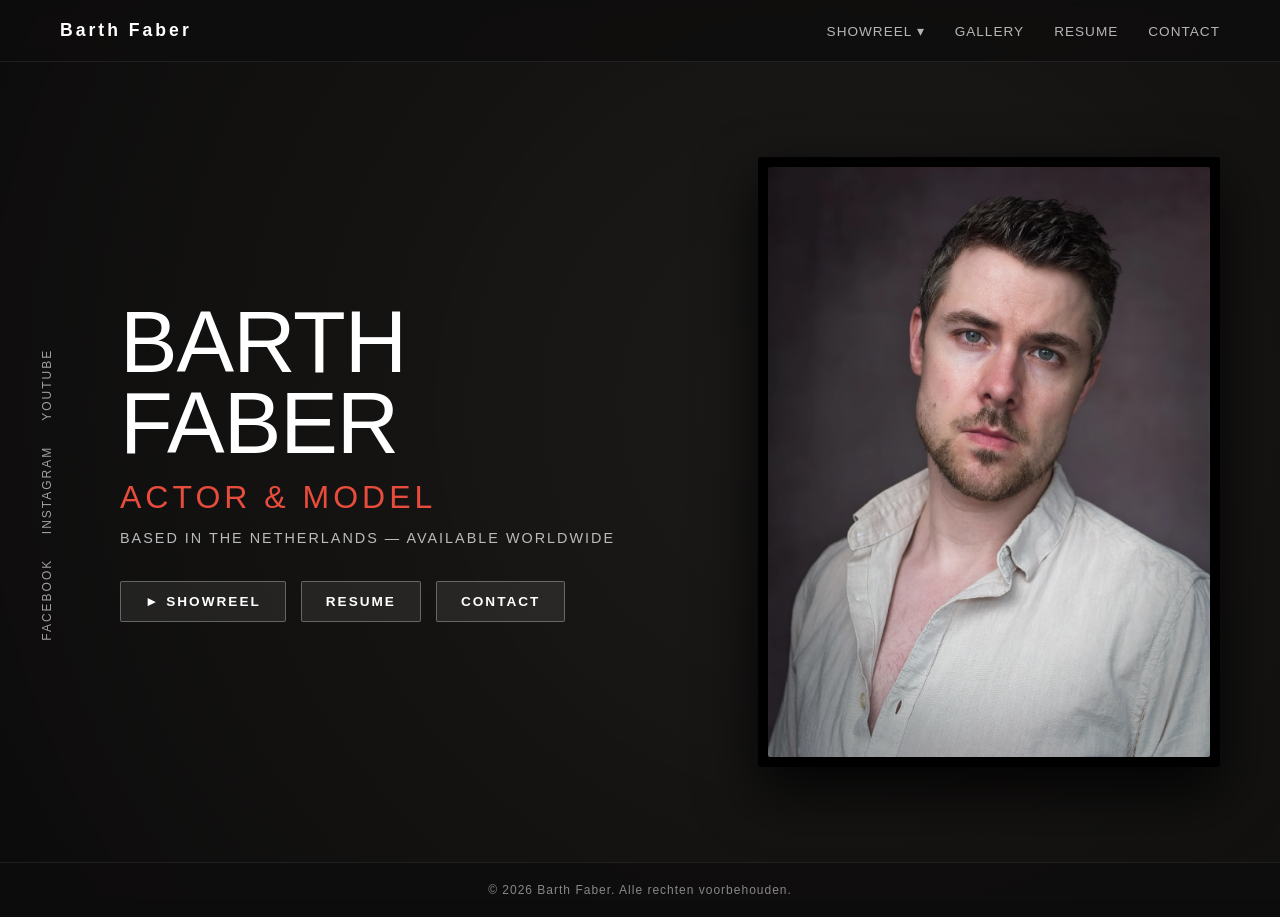
==== index.html @ 5dac4c41 "Update index.html" ====
<!DOCTYPE html>
<html lang="nl">
<head>
    <meta charset="UTF-8">
    <meta name="viewport" content="width=device-width, initial-scale=1.0">
    <title>Barth Faber - Actor & Model</title>
    
    <!-- PRELOAD -->
    <link rel="preload" href="images/gallery/headshots/foto1.webp" as="image">
    <link rel="preload" href="videos/Showreel 2026(No sound).mp4" as="video" type="video/mp4">

    <link rel="stylesheet" href="style.css">
    <style>
        /* ==========================================
            SPECIFIEKE HOMEPAGE HERO STIJLEN
           ========================================== */
        .hero-section {
            position: relative;
            flex: 1;
            display: flex;
            align-items: center;
            justify-content: space-between;
            padding-left: 120px;
            padding-right: 60px;
            width: 100%;
            min-height: calc(100vh - 100px);
            z-index: 5;
        }

        .hero-content, .hero-image {
            pointer-events: auto;
        }

        .hero-content {
            max-width: 550px;
            z-index: 5;
        }

        .hero-content h1 {
            font-size: 5.4rem;
            font-weight: 400;
            line-height: 0.93;
            letter-spacing: -1px;
            margin-bottom: 16px;
            text-transform: uppercase;
            color: #ffffff;
        }

        .hero-content h2 {
            font-size: 2rem;
            font-weight: 300;
            letter-spacing: 4px;
            text-transform: uppercase;
            margin-bottom: 14px;
            color: #e74c3c;
        }

        .hero-tagline {
            font-size: 0.9rem;
            font-weight: 300;
            letter-spacing: 2px;
            text-transform: uppercase;
            color: #bbbbbb;
            margin-bottom: 35px;
        }

        /* Container voor de knoppen */
        .hero-buttons {
            display: flex;
            flex-wrap: wrap;
            gap: 15px;
        }

        .action-btn {
            display: inline-block;
            color: #ffffff;
            background-color: rgba(255, 255, 255, 0.08);
            border: 1px solid rgba(255, 255, 255, 0.3);
            padding: 12px 24px;
            text-decoration: none;
            font-size: 0.85rem;
            letter-spacing: 2px;
            text-transform: uppercase;
            font-weight: bold;
            border-radius: 2px;
            cursor: pointer;
            transition: all 0.3s ease;
        }

        .action-btn:hover {
            background-color: #e74c3c;
            border-color: #e74c3c;
            color: #ffffff;
            box-shadow: 0px 10px 25px rgba(231, 76, 60, 0.4);
        }

        /* ==========================================
            FOTO PRESENTATIE MET ZWART KADER & FADE-IN
           ========================================== */
        .hero-image {
            position: relative;
            width: 700px;
            max-width: 42%;
            z-index: 2;
        }

        .frame-container {
            position: relative;
            border: 2px solid #000000;
            padding: 8px;
            background-color: #000000;
            outline: none;
            border-radius: 3px;
            box-shadow: 0px 25px 60px rgba(0, 0, 0, 0.85);
            opacity: 1;
            transition: opacity 0.8s ease, box-shadow 0.4s ease;
        }

        .frame-container.faded {
            opacity: 0;
            pointer-events: auto;
        }

        .frame-container:hover,
        .hero-image:hover .frame-container {
            opacity: 1 !important;
            box-shadow: 0px 30px 70px rgba(0, 0, 0, 0.95);
        }

        .frame-container img {
            width: 100%;
            height: auto;
            display: block;
            border-radius: 2px;
            object-fit: cover;
            animation: fadeInAsset 0.6s ease-in-out;
        }

        .video-background-container video {
            animation: fadeInAsset 0.6s ease-in-out;
        }

        @keyframes fadeInAsset {
            from { opacity: 0; }
            to { opacity: 1; }
        }

        /* ==========================================
            VIDEO POPUP (LIGHTBOX) STIJLEN
           ========================================== */
        .video-lightbox {
            display: none;
            position: fixed;
            top: 0;
            left: 0;
            width: 100%;
            height: 100%;
            background-color: rgba(0, 0, 0, 0.95);
            z-index: 2000;
            justify-content: center;
            align-items: center;
            padding: 20px;
            animation: fadeIn 0.3s ease;
        }

        .video-lightbox-container {
            position: relative;
            width: 100%;
            max-width: 900px;
            aspect-ratio: 16 / 9;
            background-color: #000000;
            box-shadow: 0 15px 40px rgba(0, 0, 0, 0.9);
            border-radius: 4px;
            overflow: hidden;
        }

        .video-lightbox-container iframe {
            width: 100%;
            height: 100%;
            border: none;
            display: block;
        }

        .video-lightbox-close {
            position: absolute;
            top: 25px;
            right: 35px;
            color: #ffffff;
            font-size: 2.5rem;
            font-weight: 300;
            cursor: pointer;
            transition: color 0.3s;
            user-select: none;
            z-index: 2010;
        }

        .video-lightbox-close:hover {
            color: #e74c3c;
        }

        @keyframes fadeIn {
            from { opacity: 0; }
            to { opacity: 1; }
        }

        /* Dropdown achtergrondkleur exact gelijk aan het hoofdmenu */
        header nav ul li.has-dropdown .dropdown-menu {
            background-color: #111111;
            border: 1px solid rgba(255, 255, 255, 0.1);
        }

        .mobile-socials {
            display: none;
        }

        /* ==========================================
            RESPONSIVE REGELS VOOR MOBIEL & TABLET
           ========================================== */
        @media (max-width: 1000px) {
            header {
                flex-direction: column;
                padding: 12px 15px;
                gap: 8px;
            }

            @media (orientation: portrait) {
                header nav ul {
                    display: flex;
                    flex-wrap: nowrap;
                    justify-content: center;
                    gap: 12px;
                    width: 100%;
                }

                header nav ul li {
                    flex: unset;
                }

                header nav ul li a {
                    font-size: 0.75rem;
                    letter-spacing: 0.2px;
                    white-space: nowrap;
                }
            }

            @media (orientation: landscape) {
                header nav ul {
                    display: flex;
                    flex-wrap: nowrap;
                    justify-content: center;
                    gap: 20px;
                }
            }

            .hero-section {
                flex-direction: column;
                justify-content: center;
                align-items: center;
                text-align: center;
                padding-left: 20px;
                padding-right: 20px;
                padding-top: 20px;
                padding-bottom: 30px;
                min-height: auto;
            }

            .hero-content {
                max-width: 100%;
                margin-top: 15px;
                padding-bottom: 20px;
                display: flex;
                flex-direction: column;
                align-items: center;
            }

            .hero-image {
                width: 75%;
                max-width: 260px;
                order: -1;
                margin-right: 0;
                margin-bottom: 10px;
            }

            .hero-content h1 {
                font-size: 3rem;
                line-height: 1.1;
            }

            .hero-content h2 {
                font-size: 1.3rem;
                letter-spacing: 2px;
            }

            .hero-tagline {
                font-size: 0.8rem;
                letter-spacing: 1px;
                margin-bottom: 25px;
            }

            .desktop-only-btn {
                display: none !important;
            }

            .social-sidebar {
                display: none;
            }

            .mobile-socials {
                display: flex;
                justify-content: center;
                gap: 20px;
                margin-top: 20px;
                margin-bottom: 10px;
            }

            .mobile-socials a {
                color: #888888;
                text-decoration: none;
                font-size: 0.85rem;
                text-transform: uppercase;
                letter-spacing: 1px;
                transition: color 0.3s;
            }

            .mobile-socials a:hover {
                color: #e74c3c;
            }

            header nav ul li.has-dropdown {
                position: relative;
            }

            header nav ul li.has-dropdown .dropdown-menu {
                display: none;
                position: absolute;
                top: 100%;
                left: 50%;
                transform: translateX(-50%);
                min-width: 140px;
                box-shadow: 0 10px 25px rgba(0,0,0,0.9);
                z-index: 100;
            }

            header nav ul li.has-dropdown.open .dropdown-menu {
                display: block;
            }
        }
    </style>
</head>
<body>

    <!-- Geruisloze Achtergrond Video -->
    <div class="video-background-container">
        <video autoplay loop muted playsinline id="bgVideo">
            <source src="videos/Showreel 2026(No sound).mp4" type="video/mp4">
        </video>
        <div class="video-overlay"></div>
    </div>

    <!-- Navigatie -->
    <header>
        <div class="logo"><a href="/">Barth Faber</a></div>
        <nav>
            <ul>
                <li class="has-dropdown" id="dropdownToggle">
                    <a href="javascript:void(0)" onclick="toggleDropdown(event)">Showreel &#9662;</a>
                    <ul class="dropdown-menu">
                        <li><a href="showreel.html">Acting Reels</a></li>
                        <li><a href="showreel-voice.html">Voice Reels</a></li>
                    </ul>
                </li>
                <li><a href="gallery.html">Gallery</a></li>
                <li><a href="resume.html">Resume</a></li>
                <li><a href="contact.html">Contact</a></li>
            </ul>
        </nav>
    </header>

    <!-- Socials Sidebar (Desktop) -->
    <div class="social-sidebar">
        <a href="https://www.youtube.com/@barthfaber3272" target="_blank" rel="noopener noreferrer">Youtube</a>
        <a href="https://www.instagram.com/barthfaber/" target="_blank" rel="noopener noreferrer">Instagram</a>
        <a href="https://www.facebook.com/profile.php?id=100090867703374" target="_blank" rel="noopener noreferrer">Facebook</a>
    </div>

    <!-- Hero Sectie -->
    <section class="hero-section">
        <div class="hero-content">
            <h1>Barth Faber</h1>
            <h2>Actor & Model</h2>
            <p class="hero-tagline">Based in The Netherlands &mdash; Available Worldwide</p>
            
            <!-- Knoppen-groep (Showreel opent nu direct de popup popup-player) -->
            <div class="hero-buttons">
                <a href="javascript:void(0)" onclick="openVideoModal()" class="action-btn">&#9658; Showreel</a>
                <a href="resume.html" class="action-btn desktop-only-btn">Resume</a>
                <a href="contact.html" class="action-btn desktop-only-btn">Contact</a>
            </div>
            
            <!-- Socials zichtbaar op mobiel -->
            <div class="mobile-socials">
                <a href="https://www.youtube.com/@barthfaber3272" target="_blank" rel="noopener noreferrer">Youtube</a>
                <a href="https://www.instagram.com/barthfaber/" target="_blank" rel="noopener noreferrer">Instagram</a>
                <a href="https://www.facebook.com/profile.php?id=100090867703374" target="_blank" rel="noopener noreferrer">Facebook</a>
            </div>
        </div>

        <!-- Enkele Foto Presentatie met Zwart Kader -->
        <div class="hero-image">
            <div class="frame-container" id="photoFrame">
                <img src="images/gallery/headshots/foto1.webp" alt="Barth Faber - Actor & Model">
            </div>
        </div>
    </section>

    <!-- VIDEO POPUP (LIGHTBOX) -->
    <div id="videoModal" class="video-lightbox" onclick="closeVideoModalOnBg(event)">
        <span class="video-lightbox-close" onclick="closeVideoModal()">&times;</span>
        <div class="video-lightbox-container">
            <!-- VERVANG HIERONDER DE YOUTUBE EMBED URL MET JOUW ECHTE SHOWREEL LINK -->
            <iframe id="youtubeIframe" src="" title="Barth Faber Showreel" allow="accelerometer; autoplay; clipboard-write; encrypted-media; gyroscope; picture-in-picture" allowfullscreen></iframe>
        </div>
    </div>

    <!-- Footer -->
    <footer>
        <p>&copy; 2026 Barth Faber. Alle rechten voorbehouden.</p>
    </footer>

    <!-- JavaScript -->
    <script>
        function toggleDropdown(event) {
            event.stopPropagation();
            var dropdown = document.getElementById('dropdownToggle');
            dropdown.classList.toggle('open');
        }

        document.addEventListener('click', function() {
            var dropdown = document.getElementById('dropdownToggle');
            if (dropdown) {
                dropdown.classList.remove('open');
            }
        });

        // ==========================================
        // FUNCTIES VOOR DE VIDEO POPUP (SHOWREEL)
        // ==========================================
        function openVideoModal() {
            var modal = document.getElementById('videoModal');
            var iframe = document.getElementById('youtubeIframe');
            
            // LET OP: Zet hieronder je eigen YouTube embed URL neer (bijv. https://www.youtube.com/embed/JOUW_VIDEO_ID?autoplay=1)
            iframe.src = "https://www.youtube.com/embed/HIER_JE_YOUTUBE_ID?autoplay=1";
            
            modal.style.display = 'flex';
        }

        function closeVideoModal() {
            var modal = document.getElementById('videoModal');
            var iframe = document.getElementById('youtubeIframe');
            
            modal.style.display = 'none';
            // Stop de video door de src leeg te halen
            iframe.src = "";
        }

        function closeVideoModalOnBg(event) {
            if (event.target.id === 'videoModal') {
                closeVideoModal();
            }
        }

        // Sluit ook via Escape-toets
        document.addEventListener('keydown', function(event) {
            if (event.key === 'Escape') {
                closeVideoModal();
            }
        });

        // ==========================================
        // FADE LOGICA VOOR HET FOTOKADER
        // ==========================================
        function isMobile() {
            return window.innerWidth <= 1000;
        }

        var fadeTimer;

        function startFadeTimer(duration) {
            clearTimeout(fadeTimer);
            fadeTimer = setTimeout(function() {
                var photoFrame = document.getElementById("photoFrame");
                if (photoFrame) {
                    photoFrame.classList.add("faded");
                }
            }, duration);
        }

        // Bij laden: 2.5 seconden zichtbaar
        startFadeTimer(2500);

        function handleUserActivity() {
            if (isMobile()) {
                var photoFrame = document.getElementById("photoFrame");
                if (photoFrame) {
                    photoFrame.classList.remove("faded");
                    startFadeTimer(1500);
                }
            }
        }

        window.addEventListener('scroll', handleUserActivity);
        window.addEventListener('touchstart', handleUserActivity);

        document.getElementById('photoFrame').addEventListener('contextmenu', function(e) {
            e.preventDefault();
        });
    </script>

</body>
</html>
---- style.css ----
/* ==========================================
   ALGEMENE STIJLEN & THEMA
   ========================================== */
* {
    margin: 0;
    padding: 0;
    box-sizing: border-box;
}

body {
    background-color: #0d0c0c;
    color: #f0f0f0;
    font-family: 'Helvetica Neue', Helvetica, Arial, sans-serif;
    min-height: 100vh;
    overflow-x: hidden;
    display: flex;
    flex-direction: column;
    justify-content: space-between;
}

/* ==========================================
   ACHTERGROND VIDEO & OVERLAY
   ========================================== */
.video-background-container {
    position: fixed;
    top: 0;
    left: 0;
    width: 100vw;
    height: 100vh;
    z-index: 0;
    overflow: hidden;
    cursor: pointer;
}

.video-background-container video {
    width: 100%;
    height: 100%;
    object-fit: cover;
    pointer-events: none;
}

/* Donkere transparante overlay voor een sfeervol verloop en goed leesbare tekst */
.video-overlay {
    position: absolute;
    top: 0;
    left: 0;
    width: 100%;
    height: 100%;
    background: radial-gradient(circle at 65% 45%, rgba(34, 32, 31, 0.75) 0%, rgba(20, 19, 18, 0.88) 60%, rgba(13, 12, 12, 0.95) 100%);
    pointer-events: none;
}

/* ==========================================
   BOVENBALK (HEADER BAR)
   ========================================== */
header {
    display: flex;
    justify-content: space-between;
    align-items: center;
    padding: 20px 60px;
    width: 100%;
    z-index: 100;
    background-color: rgba(15, 14, 14, 0.85);
    backdrop-filter: blur(8px);
    border-bottom: 1px solid rgba(255, 255, 255, 0.08);
}

.logo {
    font-weight: bold;
    letter-spacing: 3px;
    font-size: 1.1rem;
}

.logo a {
    color: #ffffff;
    text-decoration: none;
}

nav ul {
    display: flex;
    list-style: none;
    gap: 30px;
}

nav ul li {
    position: relative;
}

nav ul li a {
    color: #e0e0e0;
    text-decoration: none;
    font-size: 0.85rem;
    letter-spacing: 1px;
    text-transform: uppercase;
    opacity: 0.8;
    transition: opacity 0.3s, color 0.3s;
}

nav ul li a:hover, 
nav ul li a.active {
    opacity: 1;
    color: #e74c3c;
}

/* Dropdown-menu instellingen */
.dropdown-menu {
    display: none;
    position: absolute;
    top: 100%;
    left: 0;
    background-color: #111111; /* Gelijkgetrokken met de header */
    min-width: 160px;
    padding: 10px 0;
    box-shadow: 0 10px 20px rgba(0, 0, 0, 0.5);
    border: 1px solid rgba(255, 255, 255, 0.1);
    border-radius: 4px;
    z-index: 1000;
}

.dropdown-menu li {
    width: 100%;
}

.dropdown-menu li a {
    display: block;
    padding: 10px 20px;
    font-size: 0.75rem;
    color: #cccccc;
    text-transform: uppercase;
    letter-spacing: 1px;
    white-space: nowrap;
    opacity: 0.9;
    transition: background-color 0.3s, color 0.3s;
}

.dropdown-menu li a:hover {
    background-color: #252525;
    color: #e74c3c;
    opacity: 1;
}

/* Op desktop opent het menu bij hover */
@media (min-width: 1001px) {
    nav ul li:hover .dropdown-menu {
        display: block;
    }
}

/* ==========================================
   SOCIAL SIDEBAR (LINKS)
   ========================================== */
.social-sidebar {
    position: absolute;
    left: 40px;
    top: 55%;
    transform: translateY(-50%);
    display: flex;
    flex-direction: column;
    gap: 25px;
    z-index: 10;
}

.social-sidebar a {
    color: #ffffff;
    text-decoration: none;
    font-size: 0.75rem;
    letter-spacing: 2px;
    text-transform: uppercase;
    writing-mode: vertical-rl;
    transform: rotate(180deg);
    opacity: 0.6;
    transition: opacity 0.3s;
}

.social-sidebar a:hover {
    opacity: 1;
}

/* ==========================================
   ONDERBALK (FOOTER BAR)
   ========================================== */
footer {
    width: 100%;
    padding: 20px;
    text-align: center;
    font-size: 0.75rem;
    color: #888888;
    letter-spacing: 1px;
    background-color: rgba(15, 14, 14, 0.85);
    border-top: 1px solid rgba(255, 255, 255, 0.08);
    z-index: 5;
}

/* ==========================================
   FULLSCREEN VIDEO POP-UP (LIGHTBOX)
   ========================================== */
.video-modal {
    display: none;
    position: fixed;
    top: 0;
    left: 0;
    width: 100vw;
    height: 100vh;
    background-color: rgba(0, 0, 0, 0.92);
    z-index: 2000;
    justify-content: center;
    align-items: center;
    backdrop-filter: blur(10px);
}

.video-modal-content {
    position: relative;
    width: 85%;
    max-width: 1100px;
    aspect-ratio: 16 / 9;
    box-shadow: 0px 0px 50px rgba(0, 0, 0, 0.9);
    border: 1px solid rgba(255, 255, 255, 0.1);
}

.video-modal-content video {
    width: 100%;
    height: 100%;
    object-fit: contain;
    background-color: #000;
}

.close-modal {
    position: absolute;
    top: -45px;
    right: 0;
    color: #ffffff;
    font-size: 2rem;
    font-weight: bold;
    cursor: pointer;
    transition: color 0.3s;
}

.close-modal:hover {
    color: #e74c3c;
}

/* ==========================================
   ALGEMENE RESPONSIVE REGELS (MOBIEL & TABLET)
   ========================================== */
@media (max-width: 1000px) {
    header {
        padding: 12px 15px;
        flex-direction: column;
        gap: 8px;
    }

    /* Als de mobiel verticaal (portrait) wordt gehouden: alles strak op één rij dicht bij elkaar */
    @media (orientation: portrait) {
        header nav ul {
            display: flex;
            flex-wrap: nowrap;
            justify-content: center;
            gap: 12px;
            width: 100%;
        }

        header nav ul li {
            flex: unset;
        }

        header nav ul li a {
            font-size: 0.75rem;
            letter-spacing: 0.2px;
            white-space: nowrap;
        }
    }

    /* Als de mobiel horizontaal (landscape) wordt gehouden */
    @media (orientation: landscape) {
        header nav ul {
            display: flex;
            flex-wrap: nowrap;
            justify-content: center;
            gap: 20px;
        }
    }

    .social-sidebar {
        display: none;
    }

    /* Dropdown menu op mobiel (klikt open via JavaScript .open klasse) */
    header nav ul li.has-dropdown {
        position: relative;
    }

    header nav ul li.has-dropdown .dropdown-menu {
        display: none;
        position: absolute;
        top: 100%;
        left: 50%;
        transform: translateX(-50%);
        min-width: 140px;
        background-color: #111111;
        box-shadow: 0 10px 25px rgba(0, 0, 0, 0.9);
        padding: 8px 0;
        z-index: 100;
    }

    header nav ul li.has-dropdown.open .dropdown-menu {
        display: block;
    }

    .dropdown-menu li a {
        padding: 8px 15px;
        font-size: 0.7rem;
    }
}
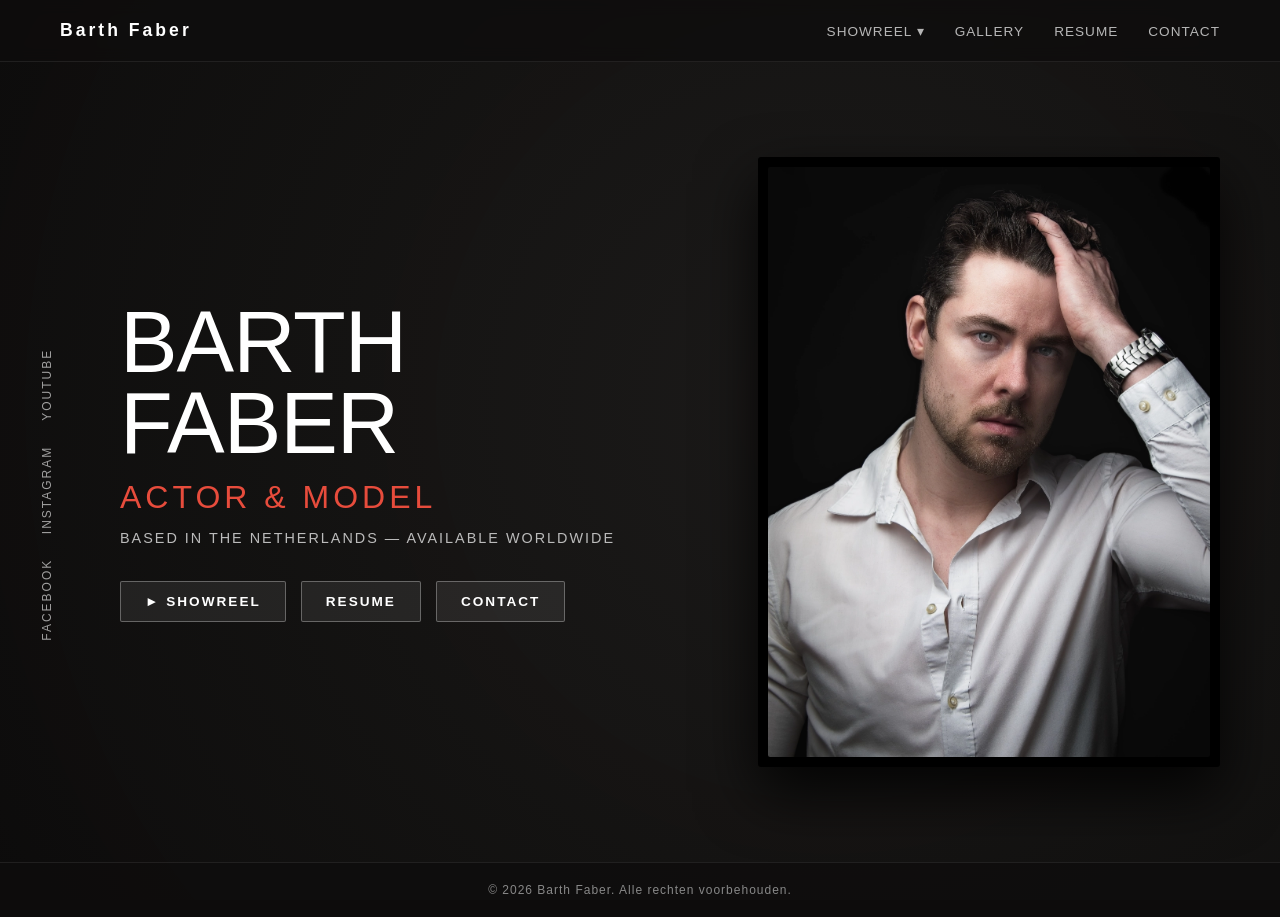
==== commit 4bd991af: "Update index.html" ====
--- a/index.html
+++ b/index.html
@@ -6,7 +6,7 @@
     <title>Barth Faber - Actor & Model</title>
     
     <!-- PRELOAD -->
-    <link rel="preload" href="images/gallery/headshots/foto1.webp" as="image">
+    <link rel="preload" href="images/gallery/modeling/foto2_kleur(done).webp" as="image">
     <link rel="preload" href="videos/Showreel 2026(No sound).mp4" as="video" type="video/mp4">
 
     <link rel="stylesheet" href="style.css">
@@ -166,7 +166,7 @@
         .video-lightbox-container {
             position: relative;
             width: 100%;
-            max-width: 900px;
+            max-width: 1600px;
             aspect-ratio: 16 / 9;
             background-color: #000000;
             box-shadow: 0 15px 40px rgba(0, 0, 0, 0.9);
@@ -408,7 +408,7 @@
         <!-- Enkele Foto Presentatie met Zwart Kader -->
         <div class="hero-image">
             <div class="frame-container" id="photoFrame">
-                <img src="images/gallery/headshots/foto1.webp" alt="Barth Faber - Actor & Model">
+                <img src="images/gallery/modeling/foto2_kleur(done).webp" alt="Barth Faber - Actor & Model">
             </div>
         </div>
     </section>
@@ -450,7 +450,7 @@
             var iframe = document.getElementById('youtubeIframe');
             
             // LET OP: Zet hieronder je eigen YouTube embed URL neer (bijv. https://www.youtube.com/embed/JOUW_VIDEO_ID?autoplay=1)
-            iframe.src = "https://www.youtube.com/embed/HIER_JE_YOUTUBE_ID?autoplay=1";
+            iframe.src = "https://www.youtube.com/embed/vEOqapYtBpo?autoplay=1&cc_load_policy=0";
             
             modal.style.display = 'flex';
         }
